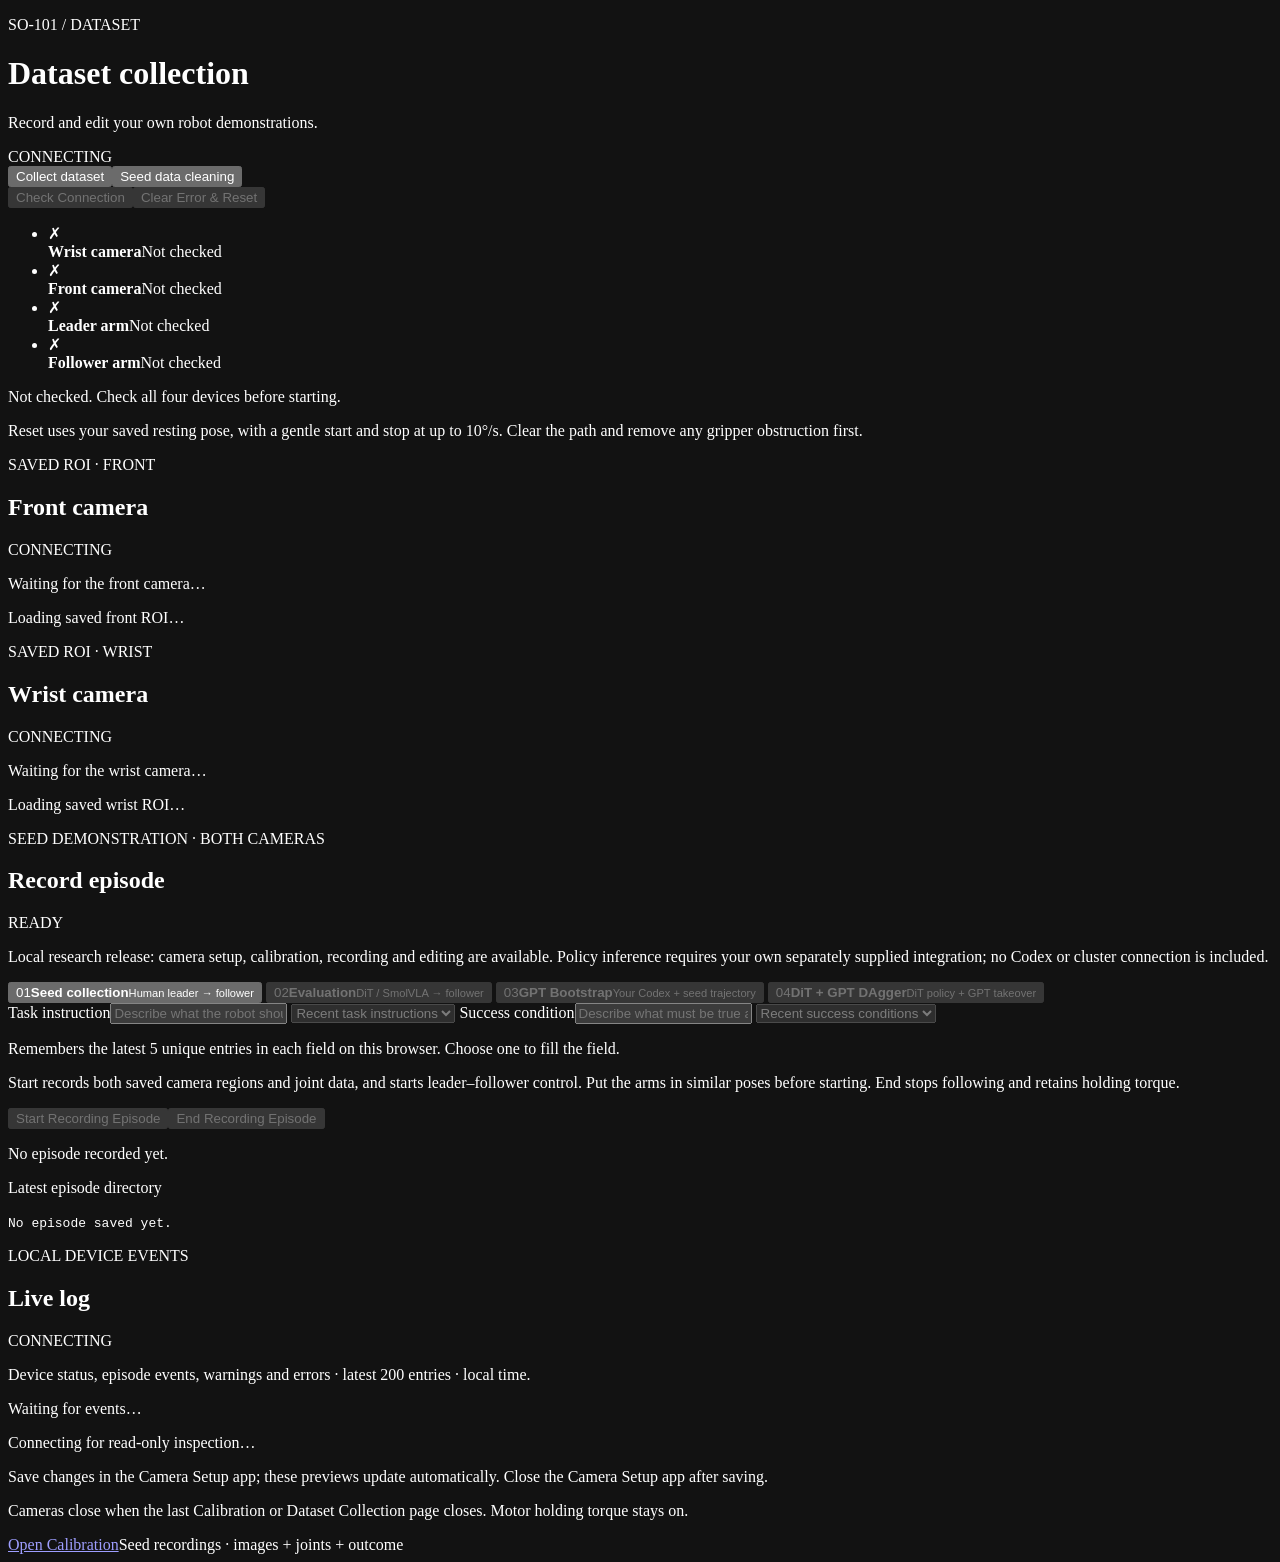
==== dataset_collection/index.html @ cbc16a13 "Publish standalone SO-101 camera, calibration and dataset apps" ====
<!doctype html>
<html lang="en">
<head>
  <meta charset="utf-8"><meta name="viewport" content="width=device-width,initial-scale=1">
  <meta name="color-scheme" content="dark"><title>SO-101 · Dataset collection</title>
  <link rel="icon" href="data:,"><link rel="stylesheet" href="/dataset/styles.css">
  <script type="module" src="/dataset/app.js"></script>
</head>
<body>
<main>
  <header><div><p class="eyebrow">SO-101 / DATASET</p><h1>Dataset collection</h1><p class="intro">Record and edit your own robot demonstrations.</p></div><span id="mode" class="badge">CONNECTING</span></header>
  <nav class="view-switch" aria-label="Dataset mode"><button id="record-view-button" class="primary" aria-pressed="true">Collect dataset</button><button id="clean-view-button" aria-pressed="false">Seed data cleaning</button><button hidden disabled title="Policy integration is not included in this release" id="bootstrap-clean-view-button" aria-pressed="false">Bootstrap buffer cleaning</button></nav>
  <div id="record-view">
  <section class="panel controls" aria-label="Connection and reset">
    <div class="actions"><button id="check-connections" disabled>Check Connection</button><button id="reset" class="primary" aria-describedby="reset-note" disabled>Clear Error &amp; Reset</button><button id="stop" class="stop" hidden disabled>Stop &amp; hold</button></div>
    <ul class="devices">
      <li data-device="wrist"><span class="symbol" aria-hidden="true">✗</span><div><strong>Wrist camera</strong><span class="detail">Not checked</span></div></li>
      <li data-device="front"><span class="symbol" aria-hidden="true">✗</span><div><strong>Front camera</strong><span class="detail">Not checked</span></div></li>
      <li data-device="leader"><span class="symbol" aria-hidden="true">✗</span><div><strong>Leader arm</strong><span class="detail">Not checked</span></div></li>
      <li data-device="follower"><span class="symbol" aria-hidden="true">✗</span><div><strong>Follower arm</strong><span class="detail">Not checked</span></div></li>
    </ul>
    <p id="connection-summary" role="status">Not checked. Check all four devices before starting.</p>
    <p id="reset-note">Reset uses your saved resting pose, with a gentle start and stop at up to 10°/s. Clear the path and remove any gripper obstruction first.</p>
  </section>
  <p id="alert" class="alert" role="alert" hidden></p>
  <section class="cameras" aria-label="Live camera regions">
    <article class="panel camera"><div class="camera-heading"><div><p class="eyebrow">SAVED ROI · FRONT</p><h2>Front camera</h2></div><span id="front-status" class="badge">CONNECTING</span></div><div class="viewport"><canvas id="front-frame" aria-label="Live front camera cropped to saved ROI" hidden></canvas><p id="front-placeholder">Waiting for the front camera…</p></div><p id="front-roi" class="roi-note">Loading saved front ROI…</p></article>
    <article class="panel camera"><div class="camera-heading"><div><p class="eyebrow">SAVED ROI · WRIST</p><h2>Wrist camera</h2></div><span id="wrist-status" class="badge">CONNECTING</span></div><div class="viewport"><canvas id="wrist-frame" aria-label="Live wrist camera cropped to saved ROI" hidden></canvas><p id="wrist-placeholder">Waiting for the wrist camera…</p></div><p id="wrist-roi" class="roi-note">Loading saved wrist ROI…</p></article>
  </section>
  <section class="panel recording" aria-labelledby="recording-heading">
    <div class="camera-heading"><div><p id="collection-eyebrow" class="eyebrow">SEED DEMONSTRATION · BOTH CAMERAS</p><h2 id="recording-heading">Record episode</h2></div><span id="episode-status" class="badge">READY</span></div>
    <div class="recording-body">
      <p>Local research release: camera setup, calibration, recording and editing are available. Policy inference requires your own separately supplied integration; no Codex or cluster connection is included.</p>
      <div class="collection-modes" role="group" aria-label="Episode collection mode">
        <button type="button" data-collection-mode="seed" aria-pressed="true" class="is-selected"><span class="mode-number">01</span><strong>Seed collection</strong><small>Human leader → follower</small></button>
        <button type="button" disabled title="Not included: supply your own policy integration" data-collection-mode="evaluation" aria-pressed="false"><span class="mode-number">02</span><strong>Evaluation</strong><small>DiT / SmolVLA → follower</small></button>
        <button type="button" disabled title="Not included: supply your own policy integration" data-collection-mode="gpt" aria-pressed="false"><span class="mode-number">03</span><strong>GPT Bootstrap</strong><small>Your Codex + seed trajectory</small></button>
        <button type="button" disabled title="Not included: supply your own policy integration" data-collection-mode="dagger" aria-pressed="false"><span class="mode-number">04</span><strong>DiT + GPT DAgger</strong><small>DiT policy + GPT takeover</small></button>
      </div>
      <div id="collection-task-fields">
      <label for="instruction">Task instruction</label><input id="instruction" maxlength="500" placeholder="Describe what the robot should do" autocomplete="off">
      <select id="instruction-history" class="input-history" aria-label="Recent task instructions" disabled><option value="">Recent task instructions</option></select>
      <label for="success-condition">Success condition</label><input id="success-condition" maxlength="500" placeholder="Describe what must be true at the end" autocomplete="off">
      <select id="success-condition-history" class="input-history" aria-label="Recent success conditions" disabled><option value="">Recent success conditions</option></select>
      <p class="history-note">Remembers the latest 5 unique entries in each field on this browser. Choose one to fill the field.</p>
      </div>
      <div id="seed-collection-panel">
      <p id="recording-note">Start records both saved camera regions and joint data, and starts leader–follower control. Put the arms in similar poses before starting. End stops following and retains holding torque.</p>
      <div class="actions"><button id="episode-start" class="primary" disabled>Start Recording Episode</button><button id="episode-end" class="stop" disabled>End Recording Episode</button></div>
      <p id="episode-progress" role="status">No episode recorded yet.</p>
      <div id="episode-labels" class="outcome" role="group" aria-labelledby="outcome-heading" hidden><h3 id="outcome-heading">Label this episode to finish</h3><p>Choose Success or Failure before recording another episode.</p><div class="actions"><button id="episode-success" class="primary">Success</button><button id="episode-failure">Failure</button></div></div>
      <p id="episode-error" class="alert" role="alert" hidden></p>
      <p class="directory-label">Latest episode directory</p><code id="episode-path">No episode saved yet.</code>
      </div>
    </div>
  </section>
  </div>
  <section id="clean-view" class="panel cleaning" aria-labelledby="clean-heading" hidden>
    <div class="camera-heading"><div><p class="eyebrow">REVIEW RECORDED FRAMES</p><h2 id="clean-heading">Seed data cleaning</h2></div></div>
    <div class="cleaning-body">
      <section id="cleaned-buffer-picker" aria-labelledby="cleaned-buffer-heading">
        <h3 id="cleaned-buffer-heading">Load cleaned buffer</h3>
        <label for="cleaned-buffer-path">Cleaned episode folder</label>
        <input id="cleaned-buffer-path" type="text" value="" spellcheck="false">
        <div class="actions"><button id="cleaned-buffer-load">Load cleaned buffer</button><button id="clean-original-load">Load original recordings</button></div>
        <p id="clean-source-mode">Original recordings: Save cleaned copy keeps the source recording.</p>
      </section>
      <div id="clean-buffer-picker" hidden><label for="clean-buffer">Bootstrap buffer</label><div class="episode-picker"><select id="clean-buffer"><option value="">Choose a buffer…</option></select><button id="clean-buffer-refresh">Refresh buffers</button><button id="clean-buffer-merge" disabled>Merge Buffer</button><button id="clean-buffer-delete" class="stop" disabled>Delete Buffer</button></div><p id="clean-buffer-note">Edits replace local recordings in place. Prepare local buffer refreshes retrieval without uploading the buffer. The original seed is kept.</p></div>
      <div id="clean-buffer-merge-confirm" class="outcome" role="group" aria-labelledby="clean-buffer-merge-heading" hidden>
        <h3 id="clean-buffer-merge-heading">Merge into the current buffer</h3>
        <p>Keep the current buffer's name. Choose another buffer for the same task to move into it.</p>
        <label for="clean-buffer-merge-source">Buffer to merge and remove</label>
        <select id="clean-buffer-merge-source"><option value="">Choose another buffer…</option></select>
        <p id="clean-buffer-merge-summary" role="status"></p>
        <p>Episodes, labels, token logs and original seed references are retained. The selected source folder is removed from the buffer list; its metadata is preserved inside the current buffer. All compatible original seeds become eligible for GPT retrieval. This merge cannot be undone in the app.</p>
        <div class="actions"><button id="clean-buffer-merge-yes" class="primary" disabled>Confirm merge</button><button id="clean-buffer-merge-cancel">Cancel</button></div>
      </div>
      <div id="clean-buffer-delete-confirm" class="outcome" role="group" aria-labelledby="clean-buffer-delete-heading" hidden>
        <h3 id="clean-buffer-delete-heading">Delete this entire local buffer?</h3>
        <p id="clean-buffer-delete-summary"></p>
        <code id="clean-buffer-delete-path" class="path"></code>
        <p id="clean-buffer-delete-note">Permanently removes every rollout in this buffer, their images, robot data, logs and cached seed/reference copies. The original cleaned seed and other buffers stay available. This cannot be undone.</p>
        <div class="actions"><button id="clean-buffer-delete-yes" class="stop">Delete local buffer</button><button id="clean-buffer-delete-cancel">Cancel</button></div>
      </div>
      <p id="clean-sync-status" role="status" hidden></p><button id="clean-retry" hidden>Retry local cleanup</button>
      <label for="clean-episode">Recorded episode · newest first</label>
      <div class="episode-picker"><select id="clean-episode"><option value="">Loading episodes…</option></select><button id="clean-refresh">Refresh episodes</button><button id="clean-delete" class="stop" disabled>Delete Episode</button></div>
      <div id="clean-delete-confirm" class="outcome" role="group" aria-labelledby="clean-delete-heading" hidden>
        <h3 id="clean-delete-heading">Delete this entire episode?</h3>
        <p id="clean-delete-note">Permanently removes this recording, including both camera views, joint data, and metadata. Cleaned copies are kept.</p>
        <code id="clean-delete-path" class="path"></code>
        <div class="actions"><button id="clean-delete-yes" class="stop">Delete permanently</button><button id="clean-delete-cancel">Cancel</button></div>
      </div>
      <p id="clean-delete-status" role="status"></p>
      <p id="clean-token-usage" hidden></p><p id="clean-task"></p><p id="clean-source" class="path"></p>
      <p id="clean-error" class="alert" role="alert" hidden></p>
      <div id="clean-editor" hidden>
        <div class="cameras recorded-cameras">
          <article><h3>Front camera · recorded ROI</h3><div class="viewport"><img id="clean-front" alt="Recorded front camera frame"></div></article>
          <article><h3>Wrist camera · recorded ROI</h3><div class="viewport"><img id="clean-wrist" alt="Recorded wrist camera frame"></div></article>
        </div>
        <p id="clean-frame-info" role="status"></p>
        <label for="clean-scrubber">Frame timeline</label><input id="clean-scrubber" type="range" min="0" max="0" value="0" step="1">
        <div id="clean-timeline" aria-label="Green frames are kept; red frames are excluded; amber frames mark section splits"></div>
        <div class="actions"><button id="clean-prev">Previous frame</button><button id="clean-next">Next frame</button><button id="clean-toggle">Exclude this frame</button></div>
        <div id="clean-noops-controls" class="range-fields"><label for="clean-noops-threshold">Pose threshold (encoder ticks)<input id="clean-noops-threshold" type="number" min="0" max="4095" step="1" value="25"></label><button id="clean-noops">Remove no-ops</button></div>
        <p id="clean-noops-note">Compare against the last retained pose within each sequence. Exclude a frame only when the five arm joints and their targets are within the threshold and measured and commanded gripper values are unchanged. Returns to earlier poses and gripper changes are preserved. 0 = exact duplicates. Review every proposed exclusion before saving.</p><p id="clean-noops-status" role="status"></p>
        <div class="range-fields"><label for="clean-from">From frame<input id="clean-from" type="number" min="1" value="1"></label><button id="clean-mark-from">Set start here</button><label for="clean-to">To frame<input id="clean-to" type="number" min="1" value="1"></label><button id="clean-mark-to">Set end here</button></div>
        <div class="actions"><button id="clean-exclude">Exclude range</button><button id="clean-split">Remove section &amp; split</button><button id="clean-restore">Restore range</button><button id="clean-restore-all">Restore all frames</button></div>
        <p id="clean-summary"></p><p id="clean-ranges"></p>
        <p id="clean-help">Frame numbers start at 1. Excluding a frame removes both camera views and its time interval from the cleaned copy. Ordinary exclusions join the retained frames into one trajectory. Remove section &amp; split saves separate trajectories on either side. Source recordings stay available.</p>
        <div class="actions"><button id="clean-save" class="primary">Save cleaned copy</button><button id="clean-preview">Generate preview</button></div>
        <section id="clean-preview-panel" class="seed-preview" aria-labelledby="clean-preview-heading" hidden>
          <h3 id="clean-preview-heading">Clipped episode preview</h3>
          <p>Front camera on the left · wrist camera on the right. Excluded intervals are skipped; retained sections play in order. One preview MP4 stays on disk after saving or closing the app. Generate preview rebuilds it from the currently selected episode and exclusions, replacing the previous video.</p>
          <p>Preview episode</p><code id="clean-preview-source" class="path"></code>
          <video id="clean-preview-video" controls playsinline preload="metadata" aria-label="Clipped episode preview video" hidden></video>
          <p id="clean-preview-status" role="status"></p>
        </section>
        <div id="clean-save-confirm" class="outcome" hidden><h3 id="clean-save-heading">Replace this local episode in place?</h3><p id="clean-save-note">The excluded camera pairs and aligned robot samples will be removed permanently. Confirm the outcome of the retained clip.</p><code id="clean-save-path" class="path"></code><div id="clean-outcome-field"><label for="clean-outcome">Retained clip outcome</label><select id="clean-outcome"><option value="">Choose Success or Failure</option><option value="success">Success</option><option value="failure">Failure</option></select></div><div class="actions"><button id="clean-save-yes" class="primary">Replace local episode</button><button id="clean-save-cancel">Cancel</button></div></div>
        <p id="clean-save-status" role="status"></p><p id="clean-output-label" class="directory-label">Latest cleaned copy directory</p><code id="clean-output" class="path">No cleaned copy saved yet.</code>
      </div>
    </div>
  </section>
  <section class="panel live-log-panel" aria-labelledby="live-log-heading">
    <div class="camera-heading"><div><p class="eyebrow">LOCAL DEVICE EVENTS</p><h2 id="live-log-heading">Live log</h2></div><span id="log-status" class="badge">CONNECTING</span></div>
    <p id="log-summary">Device status, episode events, warnings and errors · latest 200 entries · local time.</p>
    <p id="log-current-error" class="alert" hidden></p>
    <p id="log-warnings" hidden></p>
    <div id="live-log" role="log" aria-label="Shared application log" aria-live="polite" aria-relevant="additions text"><p>Waiting for events…</p></div>
  </section>
  <footer><p id="message" role="status">Connecting for read-only inspection…</p><p>Save changes in the Camera Setup app; these previews update automatically. Close the Camera Setup app after saving.</p><p>Cameras close when the last Calibration or Dataset Collection page closes. Motor holding torque stays on.</p><div class="footer-links"><a href="/">Open Calibration</a><span>Seed recordings · images + joints + outcome</span></div></footer>
</main>
</body>
</html>
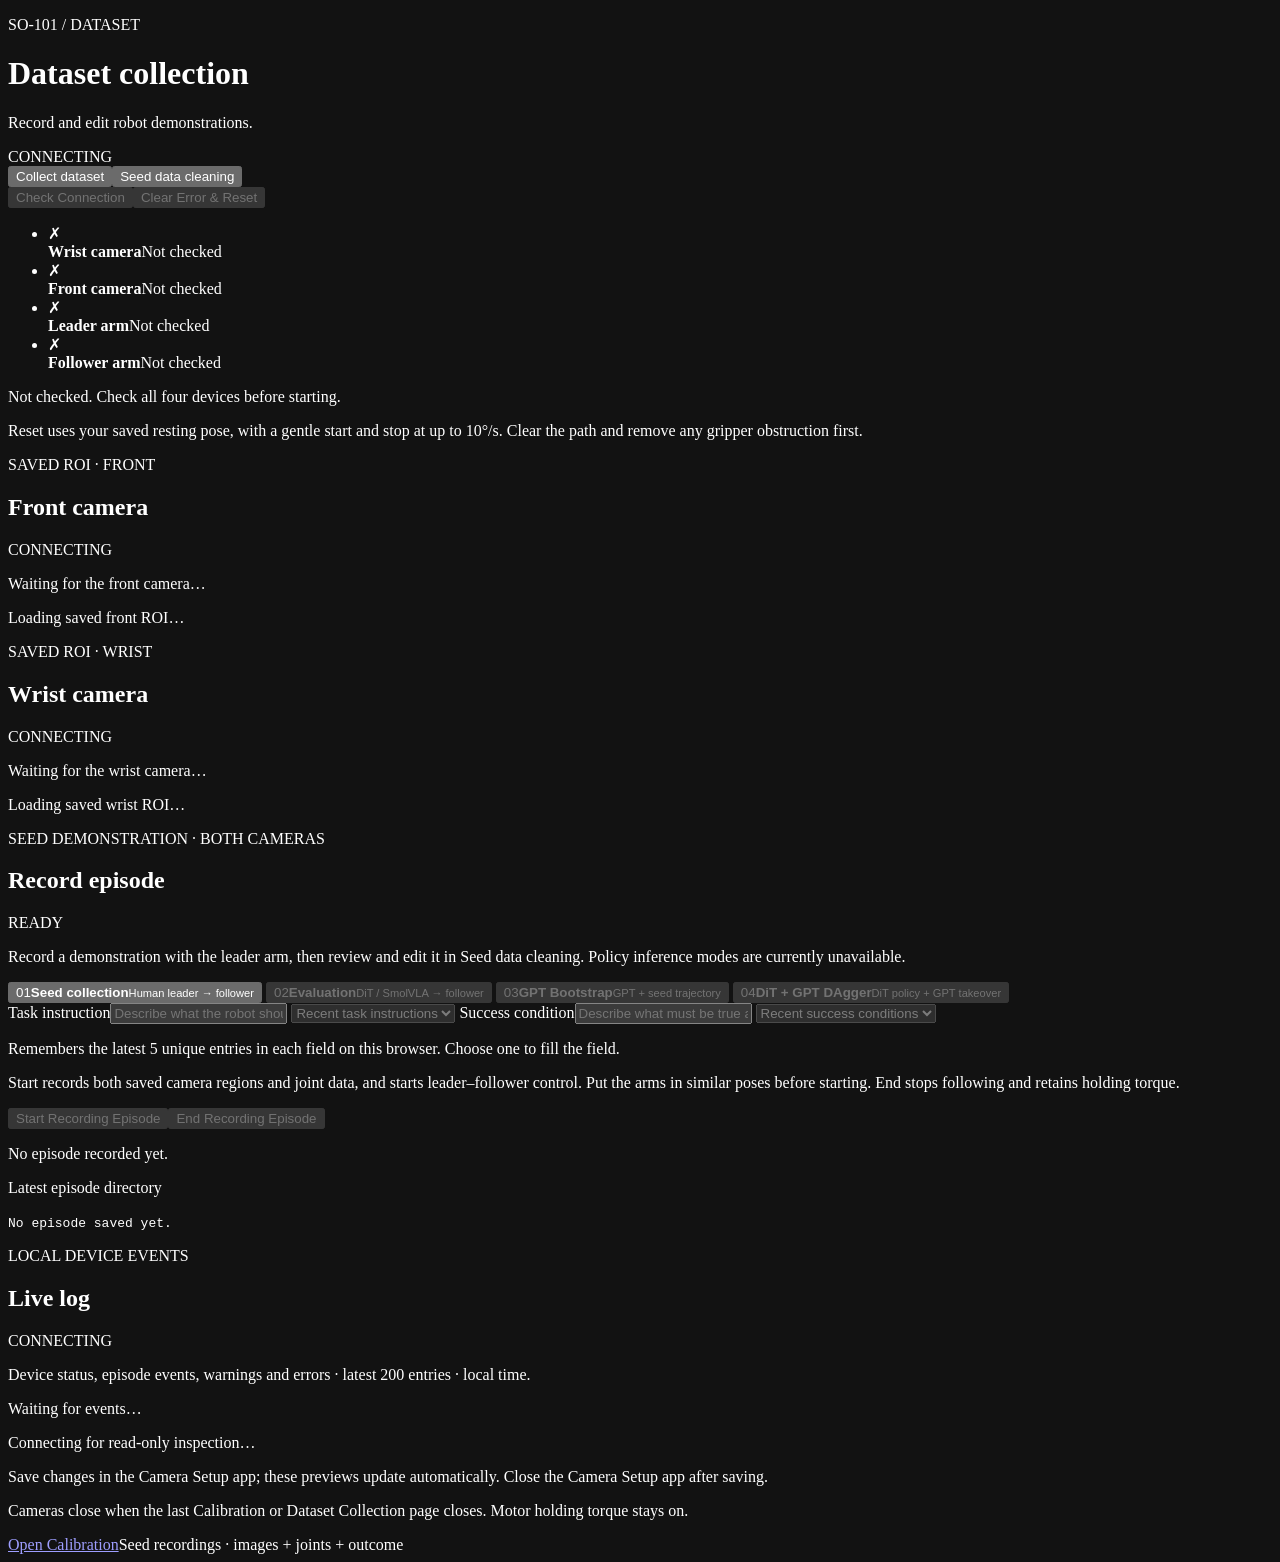
==== commit e4e1b574: "Use public-facing documentation and interface copy" ====
--- a/dataset_collection/index.html
+++ b/dataset_collection/index.html
@@ -8,8 +8,8 @@
 </head>
 <body>
 <main>
-  <header><div><p class="eyebrow">SO-101 / DATASET</p><h1>Dataset collection</h1><p class="intro">Record and edit your own robot demonstrations.</p></div><span id="mode" class="badge">CONNECTING</span></header>
-  <nav class="view-switch" aria-label="Dataset mode"><button id="record-view-button" class="primary" aria-pressed="true">Collect dataset</button><button id="clean-view-button" aria-pressed="false">Seed data cleaning</button><button hidden disabled title="Policy integration is not included in this release" id="bootstrap-clean-view-button" aria-pressed="false">Bootstrap buffer cleaning</button></nav>
+  <header><div><p class="eyebrow">SO-101 / DATASET</p><h1>Dataset collection</h1><p class="intro">Record and edit robot demonstrations.</p></div><span id="mode" class="badge">CONNECTING</span></header>
+  <nav class="view-switch" aria-label="Dataset mode"><button id="record-view-button" class="primary" aria-pressed="true">Collect dataset</button><button id="clean-view-button" aria-pressed="false">Seed data cleaning</button><button hidden disabled title="Policy integration unavailable" id="bootstrap-clean-view-button" aria-pressed="false">Bootstrap buffer cleaning</button></nav>
   <div id="record-view">
   <section class="panel controls" aria-label="Connection and reset">
     <div class="actions"><button id="check-connections" disabled>Check Connection</button><button id="reset" class="primary" aria-describedby="reset-note" disabled>Clear Error &amp; Reset</button><button id="stop" class="stop" hidden disabled>Stop &amp; hold</button></div>
@@ -30,12 +30,12 @@
   <section class="panel recording" aria-labelledby="recording-heading">
     <div class="camera-heading"><div><p id="collection-eyebrow" class="eyebrow">SEED DEMONSTRATION · BOTH CAMERAS</p><h2 id="recording-heading">Record episode</h2></div><span id="episode-status" class="badge">READY</span></div>
     <div class="recording-body">
-      <p>Local research release: camera setup, calibration, recording and editing are available. Policy inference requires your own separately supplied integration; no Codex or cluster connection is included.</p>
+      <p>Record a demonstration with the leader arm, then review and edit it in Seed data cleaning. Policy inference modes are currently unavailable.</p>
       <div class="collection-modes" role="group" aria-label="Episode collection mode">
         <button type="button" data-collection-mode="seed" aria-pressed="true" class="is-selected"><span class="mode-number">01</span><strong>Seed collection</strong><small>Human leader → follower</small></button>
-        <button type="button" disabled title="Not included: supply your own policy integration" data-collection-mode="evaluation" aria-pressed="false"><span class="mode-number">02</span><strong>Evaluation</strong><small>DiT / SmolVLA → follower</small></button>
-        <button type="button" disabled title="Not included: supply your own policy integration" data-collection-mode="gpt" aria-pressed="false"><span class="mode-number">03</span><strong>GPT Bootstrap</strong><small>Your Codex + seed trajectory</small></button>
-        <button type="button" disabled title="Not included: supply your own policy integration" data-collection-mode="dagger" aria-pressed="false"><span class="mode-number">04</span><strong>DiT + GPT DAgger</strong><small>DiT policy + GPT takeover</small></button>
+        <button type="button" disabled title="Policy integration unavailable" data-collection-mode="evaluation" aria-pressed="false"><span class="mode-number">02</span><strong>Evaluation</strong><small>DiT / SmolVLA → follower</small></button>
+        <button type="button" disabled title="Policy integration unavailable" data-collection-mode="gpt" aria-pressed="false"><span class="mode-number">03</span><strong>GPT Bootstrap</strong><small>GPT + seed trajectory</small></button>
+        <button type="button" disabled title="Policy integration unavailable" data-collection-mode="dagger" aria-pressed="false"><span class="mode-number">04</span><strong>DiT + GPT DAgger</strong><small>DiT policy + GPT takeover</small></button>
       </div>
       <div id="collection-task-fields">
       <label for="instruction">Task instruction</label><input id="instruction" maxlength="500" placeholder="Describe what the robot should do" autocomplete="off">
